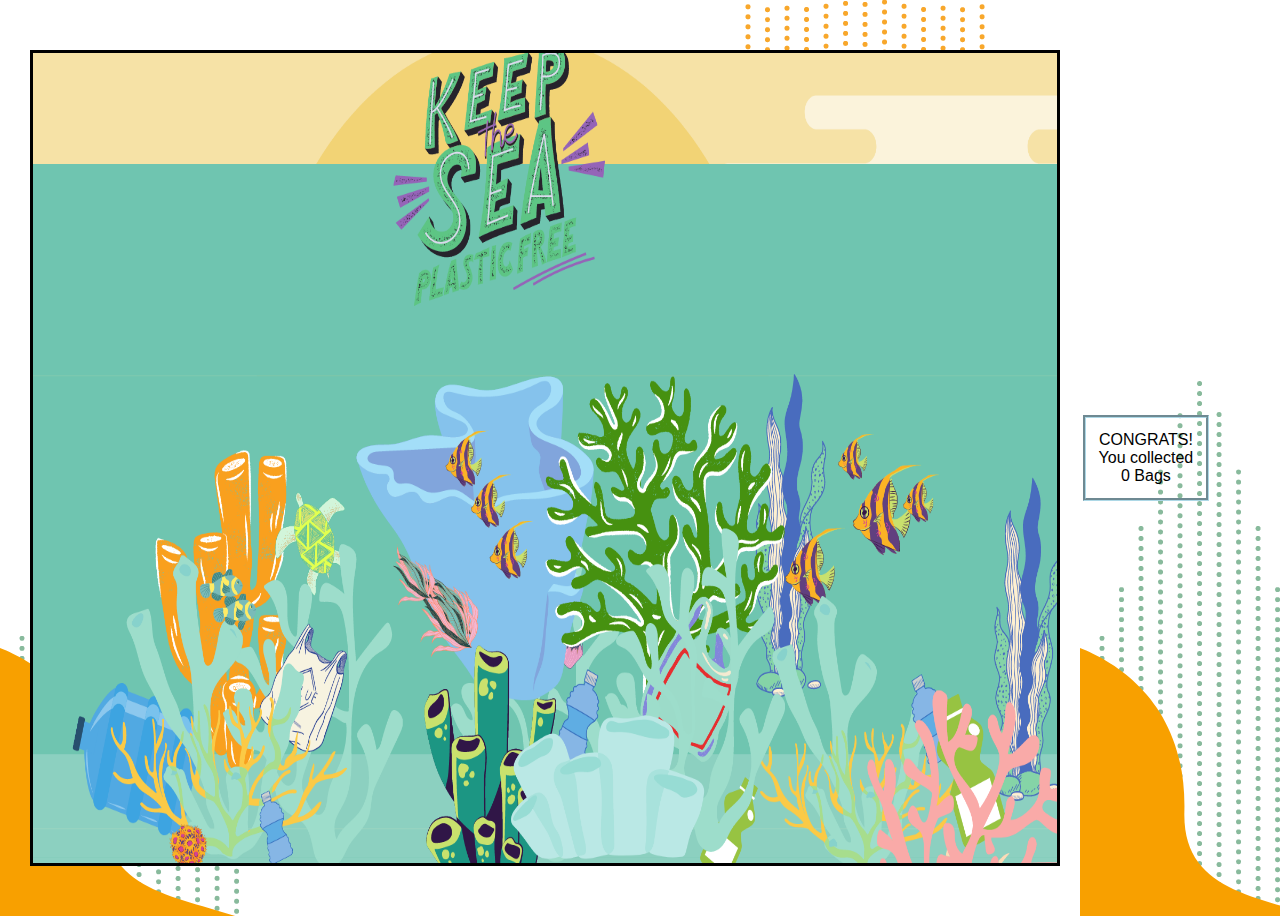
==== Game.html @ c2b46cd1 "finding solution for collision problem // creating new html file as cover" ====
<!DOCTYPE html>
<html lang="en">
<head>
    <meta charset="UTF-8">
    <meta http-equiv="X-UA-Compatible" content="IE=edge">
    <meta name="viewport" content="width=device-width, initial-scale=1.0">
    <title>CleanTheOcean</title>
    <link rel="stylesheet" href="./main.css">

</head>
<body>
<div id="game">

</div>
<div id="score">CONGRATS! <br/>You collected <br/><span>0</span> Bags</div>

    



    <script src="./js/classes.js"></script>
    
    <script src="./js/main.js"></script>

</body>
</html>
---- main.css ----
body {
    background-image: url('./pictures/bgBody.png');
    text-align: center;
    display: flex;
    align-items: center;
    justify-content: space-between;
}

#game {
    position: relative;
    width: 80vw;
    height: 90vh;
    outline: 3px solid black;
    background-image: url("./pictures/bg.png"); 
    background-repeat: no-repeat;
    margin: 5vh auto;
    background-size: 100% 100%;
}


.diver {
    position: absolute;
    background-image: url('./pictures/diver.png');
    background-size: contain;
    background-repeat: no-repeat;
    /* transition: transform 100ms linear; */
    /* outline: 2px solid orange; */
}

.shark {
position: absolute;
background-image: url('./pictures/shark.png');
background-size: contain;
background-repeat: no-repeat;
transition: all 500ms linear;
/* outline: 2px solid red; */


}

.plastik {
    position: absolute;
    background-image:url('./pictures/garbage.png');
    background-size: contain;
    transition: all 1s linear;
    /* outline: 2px solid red; */
    
}

.turtle {
    position: absolute;
    background-image: url('./pictures/turtle.png');
    background-size: 100% 100%;
    transition: all 1s linear;
}

#score {
    font-family: "Audiowide", sans-serif;     
    border-style: groove;
    border-color: lightblue;
    padding: 1%;

    margin-right: 5%;

}
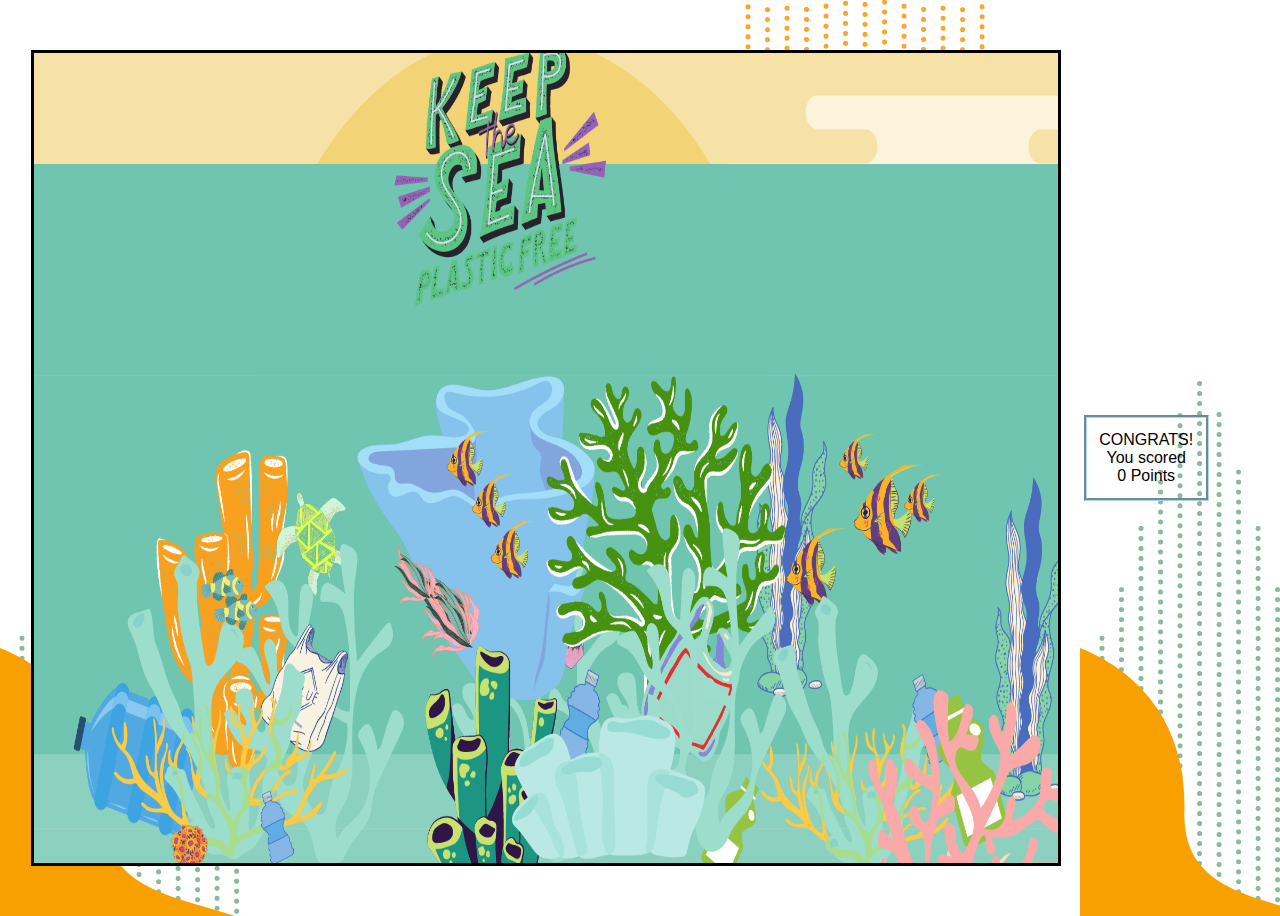
==== commit 142c0454: "change file name" ====
--- a/Game.html
+++ b/Game.html
@@ -12,7 +12,7 @@
 <div id="game">
 
 </div>
-<div id="score">CONGRATS! <br/>You collected <br/><span>0</span> Bags</div>
+<div id="display">CONGRATS! <br/>You scored <br/><span id="score">0</span> Points</div>
 
     
 
--- a/main.css
+++ b/main.css
@@ -3,7 +3,7 @@
     text-align: center;
     display: flex;
     align-items: center;
-    justify-content: space-between;
+    justify-content: space-around;
 }
 
 #game {
@@ -20,10 +20,9 @@
 
 .diver {
     position: absolute;
-    background-image: url('./pictures/diver.png');
+    background-image: url('./pictures/diver.png');    
     background-size: contain;
     background-repeat: no-repeat;
-    /* transition: transform 100ms linear; */
     /* outline: 2px solid orange; */
 }
 
@@ -32,7 +31,6 @@
 background-image: url('./pictures/shark.png');
 background-size: contain;
 background-repeat: no-repeat;
-transition: all 500ms linear;
 /* outline: 2px solid red; */
 
 
@@ -42,8 +40,7 @@
     position: absolute;
     background-image:url('./pictures/garbage.png');
     background-size: contain;
-    transition: all 1s linear;
-    /* outline: 2px solid red; */
+    
     
 }
 
@@ -51,15 +48,13 @@
     position: absolute;
     background-image: url('./pictures/turtle.png');
     background-size: 100% 100%;
-    transition: all 1s linear;
 }
 
-#score {
+#display {
     font-family: "Audiowide", sans-serif;     
     border-style: groove;
     border-color: lightblue;
     padding: 1%;
-
     margin-right: 5%;
 
 }
